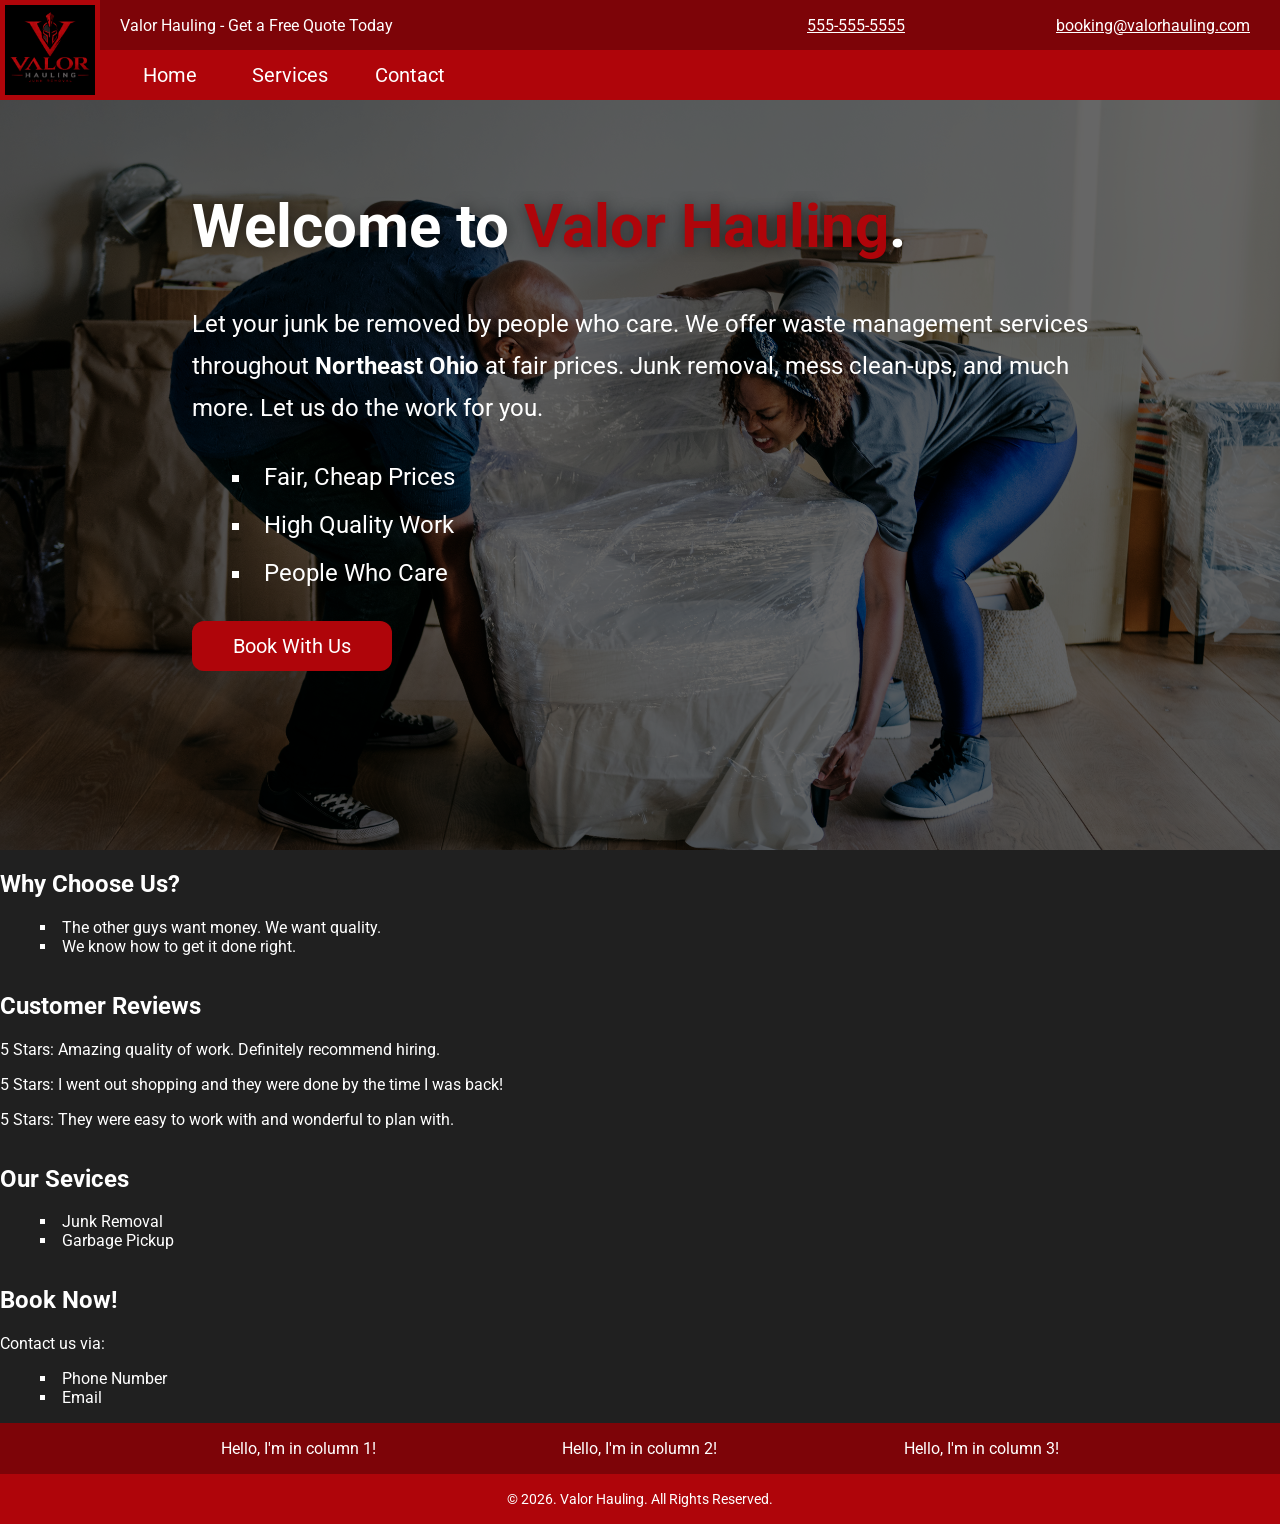
==== index.html @ ff491781 "Homepage Progress COMPLETE: - Header - Copyright Footer - Homepage Top  INCOMPLETE: - Homepage Conte" ====
<!DOCTYPE html>
<html lang="en">
    <head>
        <!-- Metadata -->
        <meta charset="UTF-8">
        <meta name="viewport" content="width=device-width, initial-scale=1.0">

        <!-- Sitewide Styling -->
        <link rel="stylesheet" href="./css/global.css">
        <link rel="stylesheet" href="./css/header-footer.css">
        <link rel="stylesheet" href="./css/mobile.css">

        <!-- Page-specific Styling -->
        <link rel="stylesheet" href="./css/home.css">

        <title>Valor Hauling</title>
    </head>
    <body>
        <!-- Site header - Top of the page -->
        <header>
            <a href="index.html" id="logo">
                <img src="./images/logo.png" alt="Valor Hauling Logo" height="90">
            </a>
            <div id="header-top">
                <div id="left">
                    <p>Valor Hauling - Get a Free Quote Today</p>
                </div>
                <div id="right">
                    <p><a href="#">555-555-5555</a></p>
                    <p><a href="#">booking@valorhauling.com</a></p>
                </div>
            </div>
            <div id="header-bottom">
                <a href="#">Home</a>
                <a href="#">Services</a>
                <a href="#">Contact</a>
            </div>
        </header>

        <!-- Main site content. -->
        <main>
            <div id="top">
                <h1>Welcome to <b>Valor Hauling</b>.</h1>
                <p id="top-desc">Let your junk be removed by people who care. We
                    offer waste management services throughout <strong>Northeast
                    Ohio</strong> at fair prices. Junk removal, mess clean-ups,
                    and much more. Let us do the work for you.</p>
                <ul id="top-list">
                    <li>Fair, Cheap Prices</li>
                    <li>High Quality Work</li>
                    <li>People Who Care</li>
                </ul>
                <a href="#" id="bookingButton">Book With Us</a>
            </div>

            <div>
                <h2>Why Choose Us?</h2>
                <ul>
                    <li>The other guys want money. We want quality.</li>
                    <li>We know how to get it done right.</li>
                </ul>
            </div>

            <div>
                <h2>Customer Reviews</h2>
                <p>5 Stars: Amazing quality of work. Definitely recommend hiring.</p>
                <p>5 Stars: I went out shopping and they were done by the time I was back!</p>
                <p>5 Stars: They were easy to work with and wonderful to plan with.</p>
            </div>

            <div>
                <h2>Our Sevices</h2>
                <ul>
                    <li>Junk Removal</li>
                    <li>Garbage Pickup</li>
                </ul>
            </div>

            <div>
                <h2>Book Now!</h2>
                <p>Contact us via:</p>
                <ul>
                    <li>Phone Number</li>
                    <li>Email</li>
                </ul>
            </div>
        </main>

        <!-- Site Footer - bottom of the page -->
        <footer>
            <div class="footer-col">
                <p>Hello, I'm in column 1!</p>
            </div>
            <div class="footer-col">
                <p>Hello, I'm in column 2!</p>
            </div>
            <div class="footer-col">
                <p>Hello, I'm in column 3!</p>
            </div>
        </footer>
        <div id="copyright">
            <p>&copy; 2026. Valor Hauling. All Rights Reserved.</p>
        </div>
    </body>
</html>
---- css/global.css ----
@import url('https://fonts.googleapis.com/css2?family=Roboto:ital,wght@0,100..900;1,100..900&display=swap');

/*  =================
    Full Page Styling
    ================= */
* {
    box-sizing: border-box;
    font-family: "Roboto", sans-serif;
    overflow-x: hidden;
    color: white;
    /* border: 1px solid var(--debug-color) */
}

:root {
    --debug-color: rgba(0, 0, 255, 0);
    --primary-color: rgb(175, 5, 10);
    --primary-color-2: rgb(125, 4, 8);
    --secondary-color: rgb(32, 32, 32);
}

body {
    margin: 0;
    background-color: var(--secondary-color);
}

/*  ============
    Text Styling
    ============ */
h1 {
    font-size: 72px;
}

b {
    color: var(--primary-color);
}

/*  ===================
    Page Layout Styling
    =================== */
main {
    margin: 0;
}

#top-desc {
    font-size: 24px;
    line-height: 1.75;
}

ul {
    list-style-type: square;
    list-style-position: inside;
}

#top-list {
    font-size: 24px;
    line-height: 2;
}
---- css/header-footer.css ----
/* HEADER STYLING */
header {
    display: grid;
    grid-template-columns: auto auto;
    grid-template-rows: 50px auto;
    column-gap: 0;
    width: 100%;
    justify-content: center;
    background-color: var(--primary-color);
}

#logo {
    padding: 5px;
    height: 100px;
    width: 100px;
    grid-row: span 2;
    overflow: hidden;
}

#header-top {
    background-color: var(--primary-color-2);
    display: flex;
    width: calc(100vw - 100px);
    grid-column: 2;
    align-items: center;
    justify-content: space-between;
}

#left {
    display: flex;
    justify-self: left;
    width: 40%;
}

#right {
    display: flex;
    justify-self: center;
    width: 60%;
    margin-right: 30px;
}

#right p {
    text-align: right;
}

#header-top p {
    margin: 0 0 0 20px;
    flex: 1;
}

#header-top p a:hover {
    color: lightgrey;
}

#header-bottom {
    display: flex;
    width: 100%;
    grid-column: 2;
    align-items: center;
    margin: 0px 10px 0px 10px;
}

#header-bottom a {
    font-size: 20px;
    transition-duration: 200ms;
    height: 40px;
    width: 120px;
    text-align: center;
    align-content: center;
    text-decoration: none;
}

#header-bottom a:hover {
    background-color: var(--primary-color-2);
}

/* FOOTER STYLING */
footer {
    display: grid;
    grid-template-columns: auto auto auto;
    height: 100%;
    padding: 0 10vw 0 10vw;
    background-color: var(--primary-color-2);
}

.footer-col {
    display: flex;
    text-align: center;
    justify-content: center;
}

#copyright {
    background-color: var(--primary-color);
    height: 50px;
    font-size: 14px;
    text-align: center;
    align-content: center;
}
---- css/mobile.css ----
/*  ===============
    Mobile Resizing
    =============== */
@media (max-width: 820px) {

    /* ALL PAGES */

    #header-top {
        display: none;
    }

    #header-bottom {
        width: calc(100vw - 120px);
        grid-row: span 2;
    }

    #header-bottom a {
        height: 90px;
    }

    footer {
        padding: 0 30px 0 30px;
    }

    #top-desc {
        font-size: 18px;
    }

    #top-list {
        font-size: 20px;
    }

    /* OTHER PAGES */
    #top {
        padding: 20px 5vw 0 5vw;
    }

    /* DO LATER */
}
---- css/home.css ----
#top {
    background-image: url(/images/mainPageTop.jpg);
    background-color: rgba(0, 0, 0, 0.6);
    background-blend-mode: overlay;
    background-size: cover;
    background-position: 0 40%;

    margin: 0;
    padding: clamp(20px, 4vw, 100px) 15vw 0 15vw;
    height: 750px;
    text-align: left;
}

h1 {
    font-size: 60px;
    text-shadow: 0px 0px 15px rgba(0, 0, 0, 0.5);
}

#bookingButton {
    display: flex;
    background-color: var(--primary-color);
    height: 50px;
    width: 200px;
    text-decoration: none;
    justify-content: center;
    align-items: center;
    border-radius: 12px;

    font-size: 20px;
    transition-duration: 200;
}

#bookingButton:hover {
    background-color: var(--primary-color-2);
}
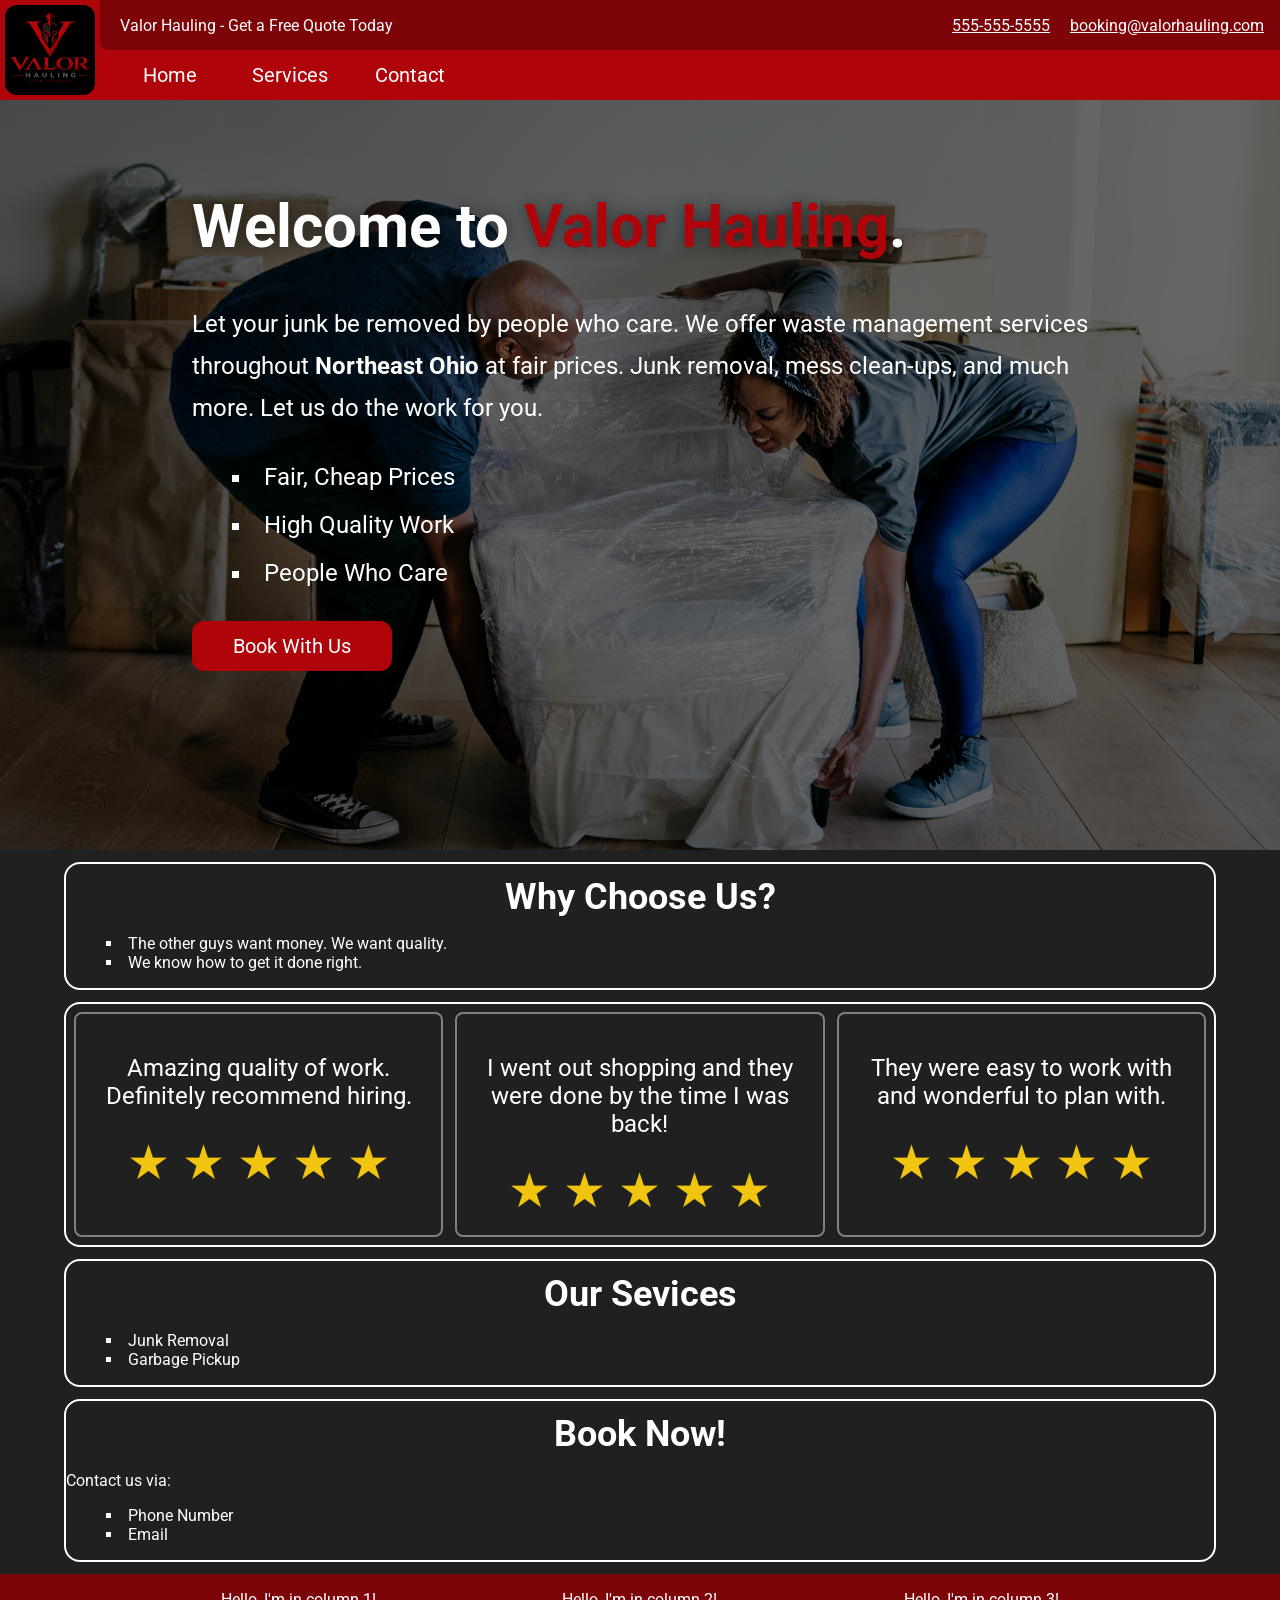
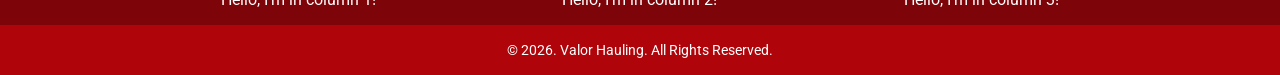
==== commit e69d4494: "WIP Homepage Formatting" ====
--- a/index.html
+++ b/index.html
@@ -53,7 +53,7 @@
                 <a href="#" id="bookingButton">Book With Us</a>
             </div>
 
-            <div>
+            <div id="description">
                 <h2>Why Choose Us?</h2>
                 <ul>
                     <li>The other guys want money. We want quality.</li>
@@ -61,14 +61,28 @@
                 </ul>
             </div>
 
-            <div>
-                <h2>Customer Reviews</h2>
-                <p>5 Stars: Amazing quality of work. Definitely recommend hiring.</p>
-                <p>5 Stars: I went out shopping and they were done by the time I was back!</p>
-                <p>5 Stars: They were easy to work with and wonderful to plan with.</p>
+            <div id="testimonies">
+                <div class="review-card">
+                    <p>Amazing quality of work. Definitely recommend hiring.</p>
+                    <div class="stars">
+                        <span class="star">&#9733;</span><span class="star">&#9733;</span><span class="star">&#9733;</span><span class="star">&#9733;</span><span class="star">&#9733;</span>
+                    </div>
+                </div>
+                <div class="review-card">
+                    <p>I went out shopping and they were done by the time I was back!</p>
+                    <div class="stars">
+                        <span class="star">&#9733;</span><span class="star">&#9733;</span><span class="star">&#9733;</span><span class="star">&#9733;</span><span class="star">&#9733;</span>
+                    </div>
+                </div>
+                <div class="review-card">
+                    <p>They were easy to work with and wonderful to plan with.</p>
+                    <div class="stars">
+                        <span class="star">&#9733;</span><span class="star">&#9733;</span><span class="star">&#9733;</span><span class="star">&#9733;</span><span class="star">&#9733;</span>
+                    </div>
+                </div>
             </div>
 
-            <div>
+            <div id="services">
                 <h2>Our Sevices</h2>
                 <ul>
                     <li>Junk Removal</li>
@@ -76,7 +90,7 @@
                 </ul>
             </div>
 
-            <div>
+            <div id="contact">
                 <h2>Book Now!</h2>
                 <p>Contact us via:</p>
                 <ul>
--- a/css/header-footer.css
+++ b/css/header-footer.css
@@ -17,6 +17,10 @@
     overflow: hidden;
 }
 
+#logo img {
+    border-radius: 12px;
+}
+
 #header-top {
     background-color: var(--primary-color-2);
     display: flex;
@@ -24,28 +28,24 @@
     grid-column: 2;
     align-items: center;
     justify-content: space-between;
+    padding: 0px 16px 0px 0px;
+    border-radius: 0px 0px 0px 8px;
 }
 
 #left {
     display: flex;
     justify-self: left;
-    width: 40%;
+    width: fit-content;
 }
 
 #right {
     display: flex;
-    justify-self: center;
-    width: 60%;
-    margin-right: 30px;
-}
-
-#right p {
-    text-align: right;
+    justify-self: right;
+    width: fit-content;
 }
 
 #header-top p {
     margin: 0 0 0 20px;
-    flex: 1;
 }
 
 #header-top p a:hover {
@@ -68,6 +68,7 @@
     text-align: center;
     align-content: center;
     text-decoration: none;
+    border-radius: 8px;
 }
 
 #header-bottom a:hover {
--- a/css/home.css
+++ b/css/home.css
@@ -32,4 +32,67 @@
 
 #bookingButton:hover {
     background-color: var(--primary-color-2);
+}
+
+h2 {
+    text-align: center;
+    font-size: 36px;
+    margin: 12px 0;
+}
+
+/* === DESCRIPTION === */
+
+#description {
+    margin: 12px 5vw;
+    border: 2px solid white;
+    border-radius: 16px;
+}
+
+/* === TESTIMONIES === */
+
+#testimonies {
+    display: flex;
+    flex-wrap: wrap;
+    gap: 12px;
+    margin: 12px 5vw;
+    border: 2px solid white;
+    border-radius: 16px;
+    font-size: 24px;
+    padding: 8px;
+}
+
+.review-card {
+    flex: 1;
+    min-width: 300px;
+    border: 2px solid grey;
+    border-radius: 8px;
+    padding: 16px;
+    text-align: center;
+}
+
+.stars {
+    display: flex;
+    justify-content: center;
+    gap: 12px;
+}
+
+.star {
+    color: #f1c40f;
+    font-size: 48px;
+}
+
+/* === SERVICES === */
+
+#services {
+    margin: 12px 5vw;
+    border: 2px solid white;
+    border-radius: 16px;
+}
+
+/* === CONTACT === */
+
+#contact {
+    margin: 12px 5vw;
+    border: 2px solid white;
+    border-radius: 16px;
 }
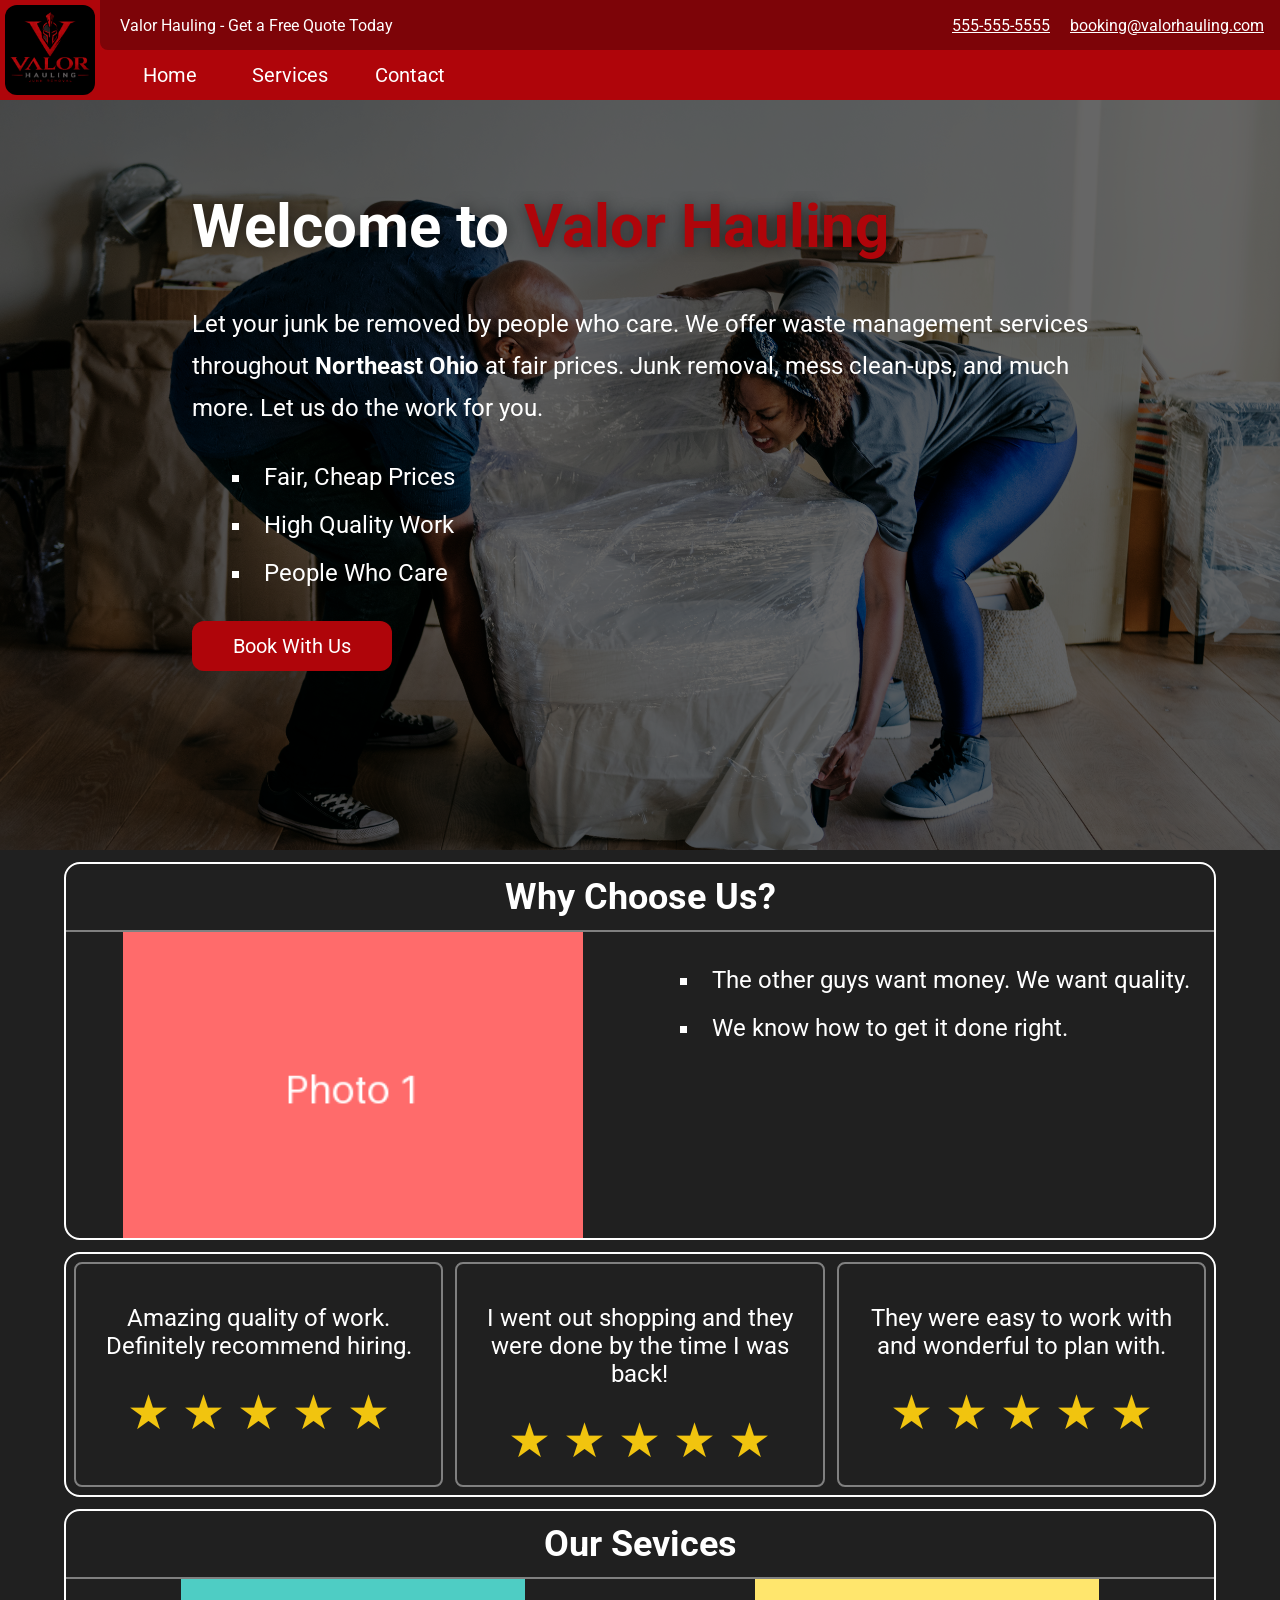
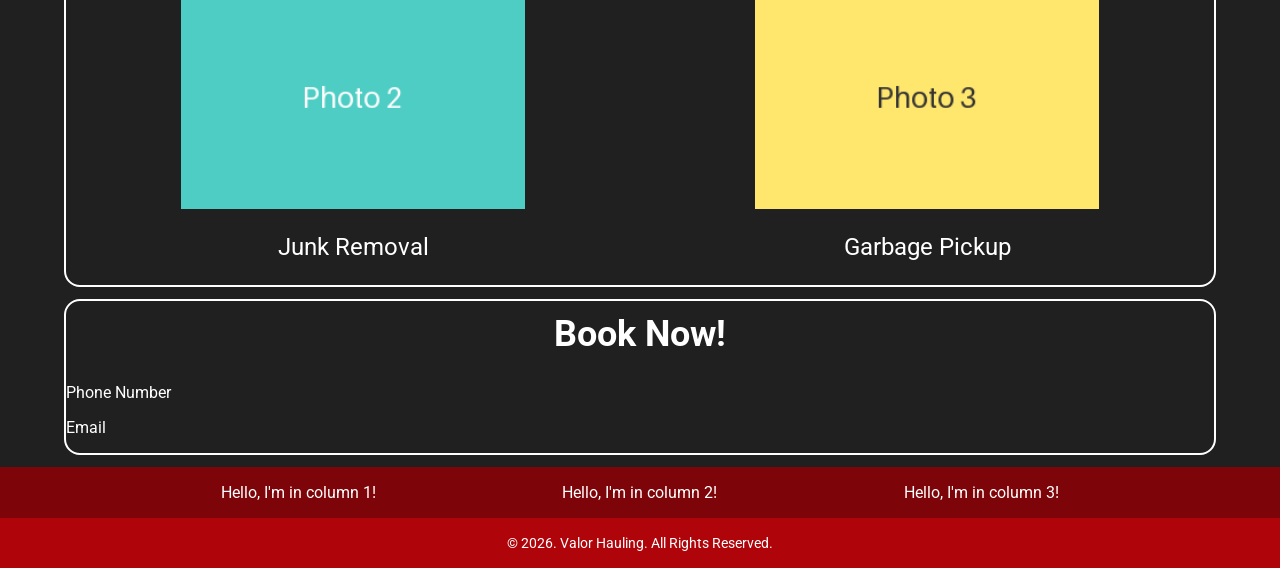
==== commit 84c250e0: "Image Formatting" ====
--- a/index.html
+++ b/index.html
@@ -40,7 +40,7 @@
         <!-- Main site content. -->
         <main>
             <div id="top">
-                <h1>Welcome to <b>Valor Hauling</b>.</h1>
+                <h1>Welcome to <b>Valor Hauling</b></h1>
                 <p id="top-desc">Let your junk be removed by people who care. We
                     offer waste management services throughout <strong>Northeast
                     Ohio</strong> at fair prices. Junk removal, mess clean-ups,
@@ -55,10 +55,13 @@
 
             <div id="description">
                 <h2>Why Choose Us?</h2>
-                <ul>
-                    <li>The other guys want money. We want quality.</li>
-                    <li>We know how to get it done right.</li>
-                </ul>
+                <div id="grid-desc">
+                    <img id="grid-desc-img" src="./images/placeholders/photo-1.png" alt="Photo 1">
+                    <ul>
+                        <li>The other guys want money. We want quality.</li>
+                        <li>We know how to get it done right.</li>
+                    </ul>
+                </div>
             </div>
 
             <div id="testimonies">
@@ -84,19 +87,20 @@
 
             <div id="services">
                 <h2>Our Sevices</h2>
-                <ul>
-                    <li>Junk Removal</li>
-                    <li>Garbage Pickup</li>
-                </ul>
+                <div id="grid-serv">
+                    <img id="grid-serv-img" src="./images/placeholders/photo-2.png" alt="Photo 2">
+                    <img id="grid-serv-img" src="./images/placeholders/photo-3.png" alt="Photo 3">
+                    <p>Junk Removal</p>
+                    <p>Garbage Pickup</p>
+                </div>
             </div>
 
             <div id="contact">
                 <h2>Book Now!</h2>
-                <p>Contact us via:</p>
-                <ul>
-                    <li>Phone Number</li>
-                    <li>Email</li>
-                </ul>
+                <div id="grid-cont">
+                    <p>Phone Number</p>
+                    <p>Email</p>
+                </div>
             </div>
         </main>
 
--- a/css/mobile.css
+++ b/css/mobile.css
@@ -1,7 +1,7 @@
 /*  ===============
     Mobile Resizing
     =============== */
-@media (max-width: 820px) {
+@media (max-width: 768px) {
 
     /* ALL PAGES */
 
--- a/css/home.css
+++ b/css/home.css
@@ -48,6 +48,22 @@
     border-radius: 16px;
 }
 
+#grid-desc {
+    display: grid;
+    grid-template-columns: 50% 50%;
+    border-top: 2px solid grey;
+}
+
+#grid-desc ul {
+    font-size: 24px;
+    line-height: 2;
+}
+
+#grid-desc-img {
+    width: 80%;
+    margin: auto;
+}
+
 /* === TESTIMONIES === */
 
 #testimonies {
@@ -89,6 +105,21 @@
     border-radius: 16px;
 }
 
+#grid-serv {
+    display: grid;
+    grid-template-columns: 50% 50%;
+    border-top: 2px solid grey;
+    place-items: center;
+}
+
+#grid-serv p {
+    font-size: 24px;
+}
+
+#grid-serv-img {
+    width: 60%;
+}
+
 /* === CONTACT === */
 
 #contact {
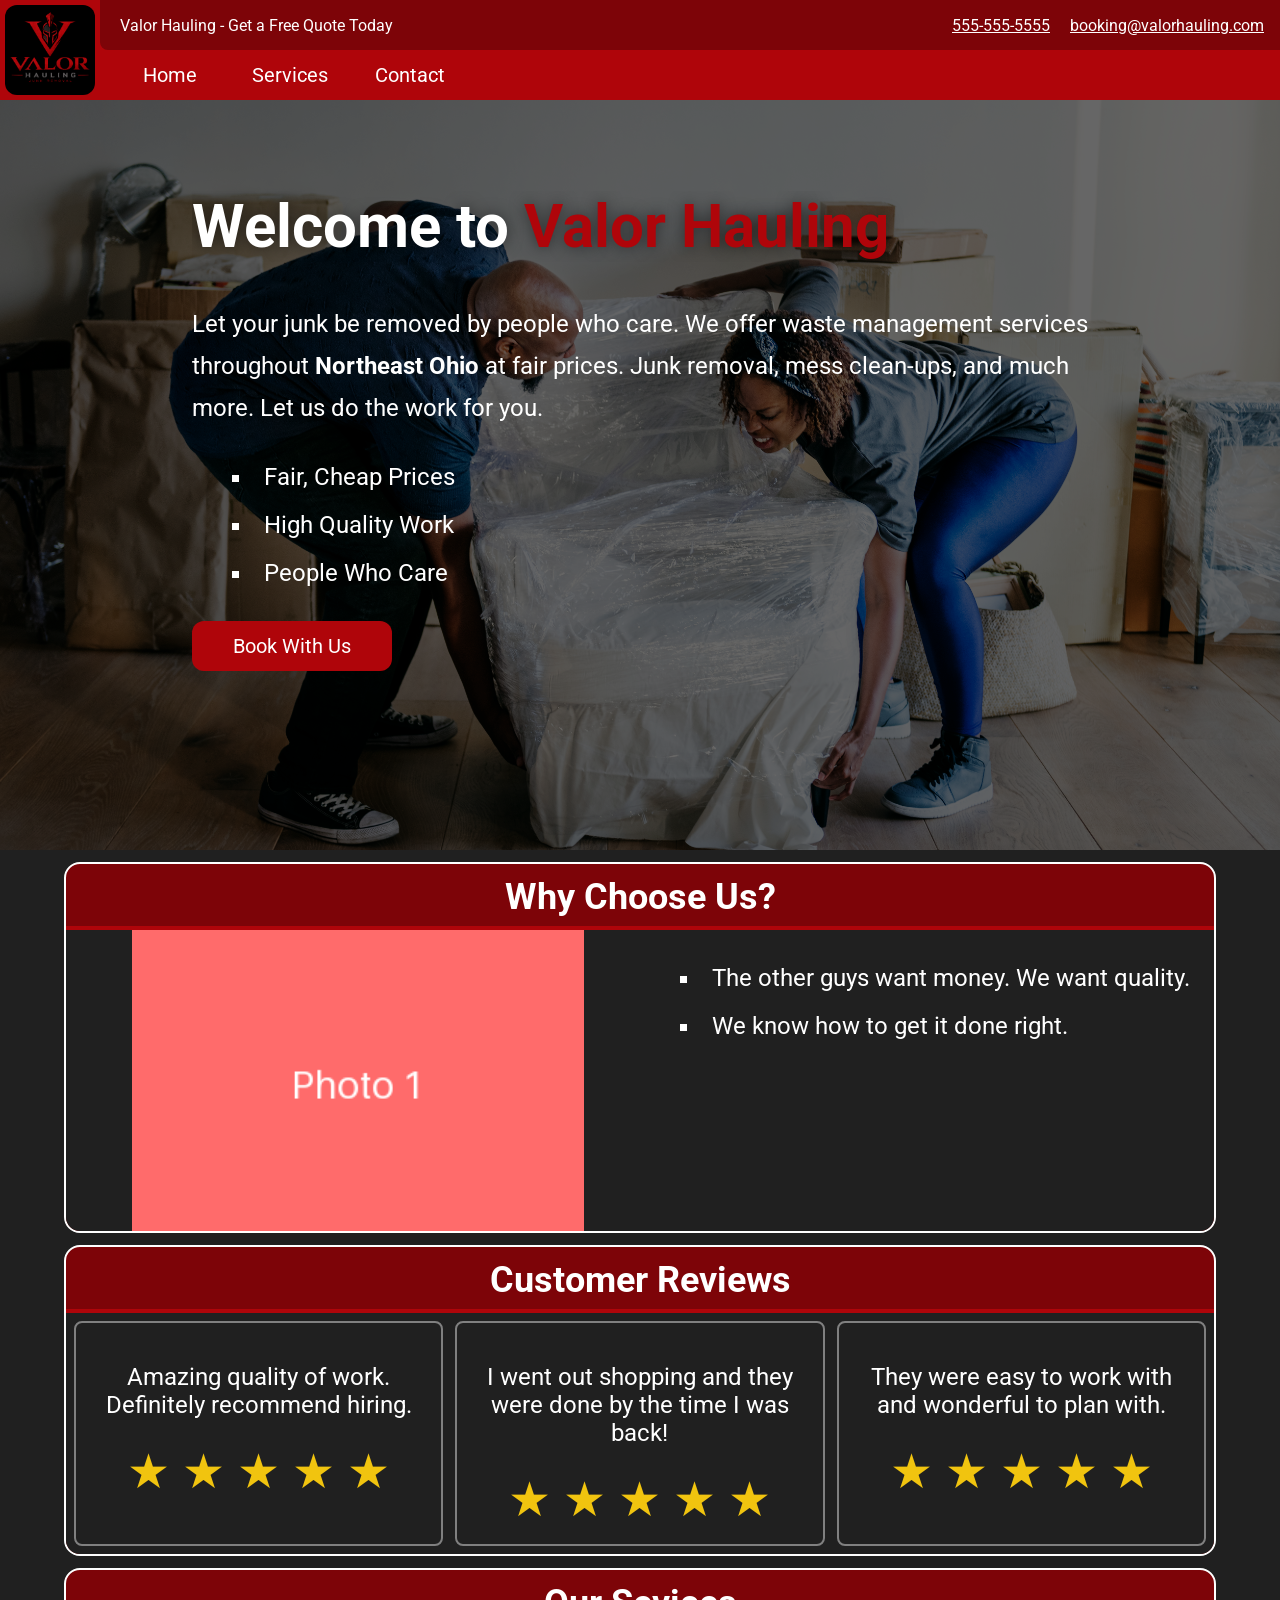
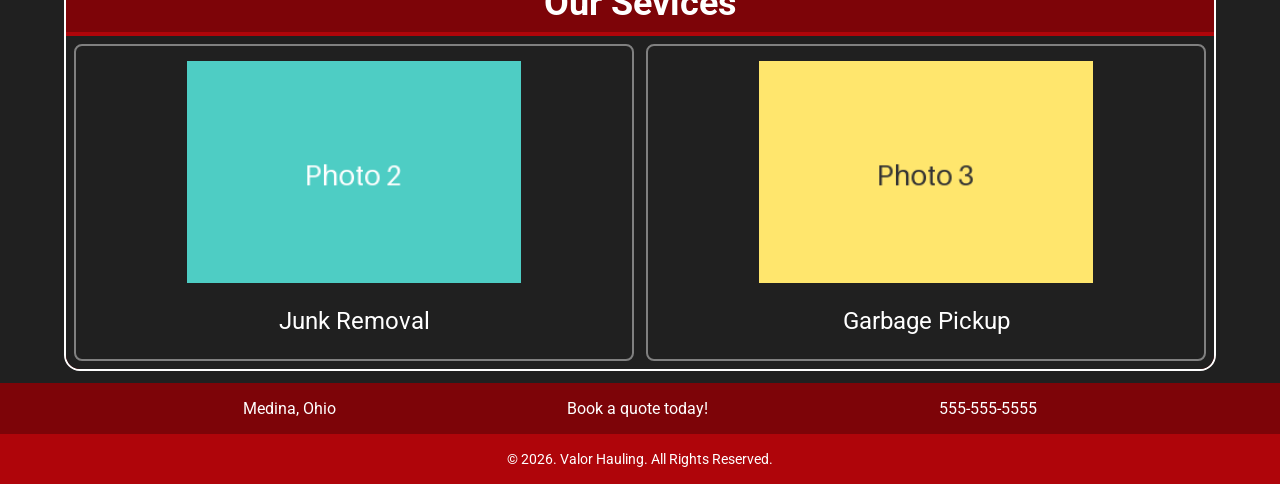
==== commit 6eac44b4: "Homepage Finishing Touches" ====
--- a/index.html
+++ b/index.html
@@ -8,10 +8,12 @@
         <!-- Sitewide Styling -->
         <link rel="stylesheet" href="./css/global.css">
         <link rel="stylesheet" href="./css/header-footer.css">
-        <link rel="stylesheet" href="./css/mobile.css">
 
         <!-- Page-specific Styling -->
         <link rel="stylesheet" href="./css/home.css">
+
+        <!-- Mobile styling comes last, for priority purposes -->
+        <link rel="stylesheet" href="./css/mobile.css">
 
         <title>Valor Hauling</title>
     </head>
@@ -19,7 +21,7 @@
         <!-- Site header - Top of the page -->
         <header>
             <a href="index.html" id="logo">
-                <img src="./images/logo.png" alt="Valor Hauling Logo" height="90">
+                <img src="./images/logo.png" alt="Valor Hauling Logo" height="90" draggable="false">
             </a>
             <div id="header-top">
                 <div id="left">
@@ -65,22 +67,25 @@
             </div>
 
             <div id="testimonies">
-                <div class="review-card">
-                    <p>Amazing quality of work. Definitely recommend hiring.</p>
-                    <div class="stars">
-                        <span class="star">&#9733;</span><span class="star">&#9733;</span><span class="star">&#9733;</span><span class="star">&#9733;</span><span class="star">&#9733;</span>
+                <h2>Customer Reviews</h2>
+                    <div id="grid-test">
+                        <div class="review-card">
+                        <p>Amazing quality of work. Definitely recommend hiring.</p>
+                        <div class="stars">
+                            <span class="star">&#9733;</span><span class="star">&#9733;</span><span class="star">&#9733;</span><span class="star">&#9733;</span><span class="star">&#9733;</span>
+                        </div>
                     </div>
-                </div>
-                <div class="review-card">
-                    <p>I went out shopping and they were done by the time I was back!</p>
-                    <div class="stars">
-                        <span class="star">&#9733;</span><span class="star">&#9733;</span><span class="star">&#9733;</span><span class="star">&#9733;</span><span class="star">&#9733;</span>
+                    <div class="review-card">
+                        <p>I went out shopping and they were done by the time I was back!</p>
+                        <div class="stars">
+                            <span class="star">&#9733;</span><span class="star">&#9733;</span><span class="star">&#9733;</span><span class="star">&#9733;</span><span class="star">&#9733;</span>
+                        </div>
                     </div>
-                </div>
-                <div class="review-card">
-                    <p>They were easy to work with and wonderful to plan with.</p>
-                    <div class="stars">
-                        <span class="star">&#9733;</span><span class="star">&#9733;</span><span class="star">&#9733;</span><span class="star">&#9733;</span><span class="star">&#9733;</span>
+                    <div class="review-card">
+                        <p>They were easy to work with and wonderful to plan with.</p>
+                        <div class="stars">
+                            <span class="star">&#9733;</span><span class="star">&#9733;</span><span class="star">&#9733;</span><span class="star">&#9733;</span><span class="star">&#9733;</span>
+                        </div>
                     </div>
                 </div>
             </div>
@@ -88,18 +93,14 @@
             <div id="services">
                 <h2>Our Sevices</h2>
                 <div id="grid-serv">
-                    <img id="grid-serv-img" src="./images/placeholders/photo-2.png" alt="Photo 2">
-                    <img id="grid-serv-img" src="./images/placeholders/photo-3.png" alt="Photo 3">
-                    <p>Junk Removal</p>
-                    <p>Garbage Pickup</p>
-                </div>
-            </div>
-
-            <div id="contact">
-                <h2>Book Now!</h2>
-                <div id="grid-cont">
-                    <p>Phone Number</p>
-                    <p>Email</p>
+                    <div class=service>
+                        <img id="grid-serv-img" src="./images/placeholders/photo-2.png" alt="Photo 2">
+                        <p>Junk Removal</p>
+                    </div>
+                    <div class="service">
+                        <img id="grid-serv-img" src="./images/placeholders/photo-3.png" alt="Photo 3">
+                        <p>Garbage Pickup</p>
+                    </div>
                 </div>
             </div>
         </main>
@@ -107,13 +108,13 @@
         <!-- Site Footer - bottom of the page -->
         <footer>
             <div class="footer-col">
-                <p>Hello, I'm in column 1!</p>
+                <p>Medina, Ohio</p>
             </div>
             <div class="footer-col">
-                <p>Hello, I'm in column 2!</p>
+                <a href="#">Book a quote today!</a>
             </div>
             <div class="footer-col">
-                <p>Hello, I'm in column 3!</p>
+                <a href="#">555-555-5555</a>
             </div>
         </footer>
         <div id="copyright">
--- a/css/header-footer.css
+++ b/css/header-footer.css
@@ -90,6 +90,15 @@
     justify-content: center;
 }
 
+.footer-col a {
+    align-content: center;
+    text-decoration: none;
+}
+
+.footer-col a:hover {
+    color: lightgrey;
+}
+
 #copyright {
     background-color: var(--primary-color);
     height: 50px;
--- a/css/home.css
+++ b/css/home.css
@@ -37,7 +37,7 @@
 h2 {
     text-align: center;
     font-size: 36px;
-    margin: 12px 0;
+    margin: 12px 0 8px 0;
 }
 
 /* === DESCRIPTION === */
@@ -46,12 +46,15 @@
     margin: 12px 5vw;
     border: 2px solid white;
     border-radius: 16px;
+    background-color: var(--primary-color-2);
 }
 
 #grid-desc {
     display: grid;
     grid-template-columns: 50% 50%;
-    border-top: 2px solid grey;
+    border-top: 4px solid var(--primary-color);
+    padding: 0 10px;
+    background-color: var(--secondary-color);
 }
 
 #grid-desc ul {
@@ -67,14 +70,20 @@
 /* === TESTIMONIES === */
 
 #testimonies {
+    border: 2px solid white;
+    margin: 12px 5vw;
+    border-radius: 16px;
+    background-color: var(--primary-color-2);
+}
+
+#grid-test {
     display: flex;
     flex-wrap: wrap;
     gap: 12px;
-    margin: 12px 5vw;
-    border: 2px solid white;
-    border-radius: 16px;
     font-size: 24px;
     padding: 8px;
+    border-top: 4px solid var(--primary-color);
+    background-color: var(--secondary-color);
 }
 
 .review-card {
@@ -103,13 +112,28 @@
     margin: 12px 5vw;
     border: 2px solid white;
     border-radius: 16px;
+    background-color: var(--primary-color-2);
 }
 
 #grid-serv {
-    display: grid;
+    display: flex;
+    flex-wrap: wrap;
     grid-template-columns: 50% 50%;
-    border-top: 2px solid grey;
+    border-top: 4px solid var(--primary-color);
     place-items: center;
+    background-color: var(--secondary-color);
+    padding: 8px;
+    gap: 12px;
+}
+
+.service {
+    display: flex;
+    flex: 1;
+    min-width: 250px;
+    flex-direction: column;
+    border: 2px solid grey;
+    border-radius: 8px;
+    align-items: center;
 }
 
 #grid-serv p {
@@ -118,12 +142,5 @@
 
 #grid-serv-img {
     width: 60%;
-}
-
-/* === CONTACT === */
-
-#contact {
-    margin: 12px 5vw;
-    border: 2px solid white;
-    border-radius: 16px;
+    margin-top: 15px;
 }
--- a/css/mobile.css
+++ b/css/mobile.css
@@ -35,5 +35,27 @@
         padding: 20px 5vw 0 5vw;
     }
 
+    #grid-serv-img {
+        width: 90%;
+        max-width: 350px;
+    }
+
+    .review-card {
+        flex-basis: 100%;
+    }
+
+    .review-card p {
+        font-size: 20px;
+        margin: 6px;
+    }
+
+    .stars {
+        gap: 8px;
+    }
+
+    .star {
+        font-size: 36px;
+    }
+
     /* DO LATER */
 }
